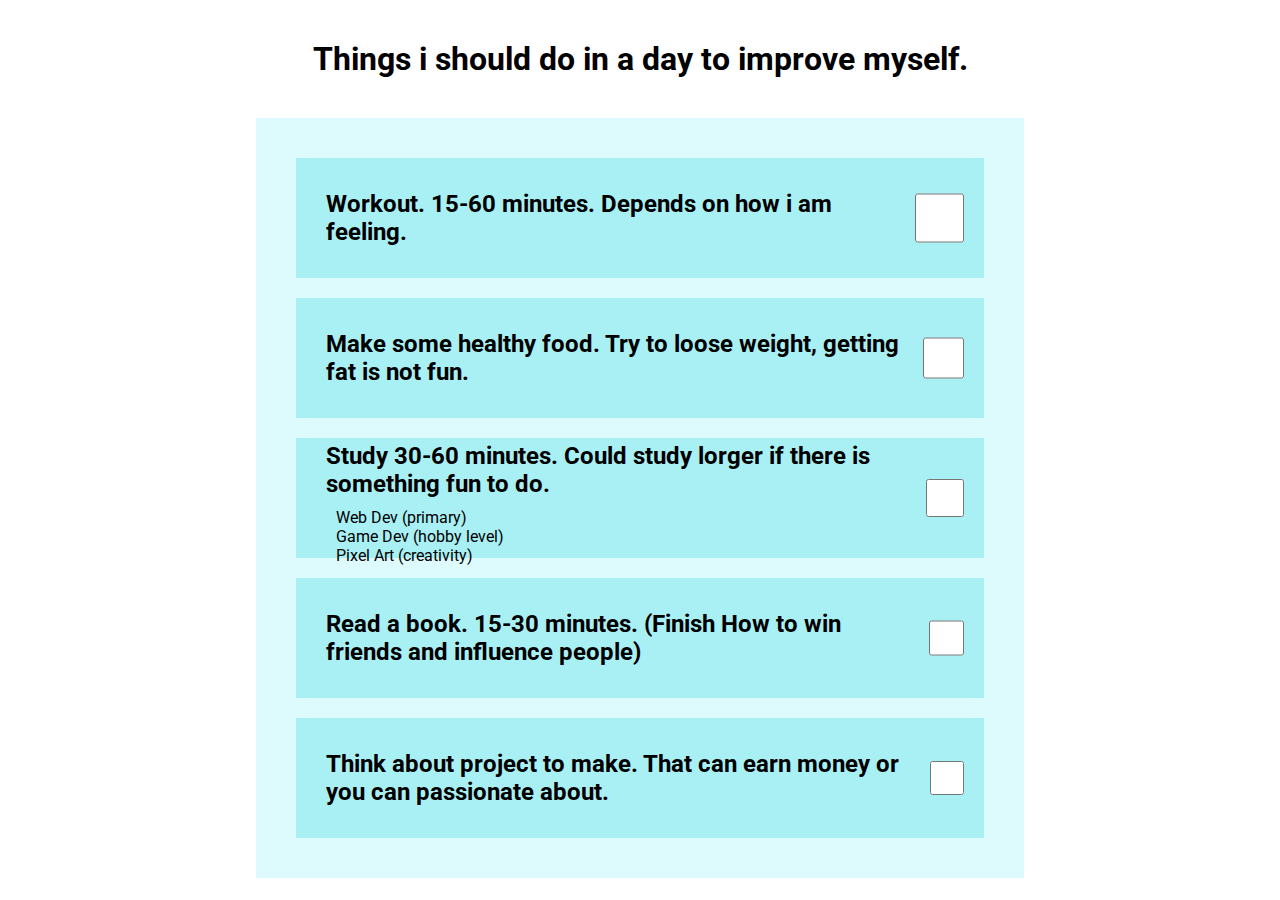
==== index.html @ 4cc26fe0 "Add files via upload" ====
<!DOCTYPE html>
<html lang="en">

<head>
    <meta charset="UTF-8">
    <meta http-equiv="X-UA-Compatible" content="IE=edge">
    <meta name="viewport" content="width=device-width, initial-scale=1.0">
    <link rel="stylesheet" href="./css/style.css">
    <link rel="preconnect" href="https://fonts.googleapis.com">
    <link rel="preconnect" href="https://fonts.gstatic.com" crossorigin>
    <link href="https://fonts.googleapis.com/css2?family=Roboto&display=swap" rel="stylesheet">
    <title>Document</title>
</head>

<body>
    <h1>Things i should do in a day to improve myself.</h1>
    <div class="container">
        <div class="item">
            <h2>Workout. 15-60 minutes. Depends on how i am feeling.</h2>
            <input type="checkbox" id="1" class="box">
        </div>
        <div class="item">
            <h2>Make some healthy food. Try to loose weight, getting fat is not fun.</h2>
            <input type="checkbox" name="" id="2" class="box">
        </div>
        <div class="item">
            <div class="subset">
                <h2>Study 30-60 minutes. Could study lorger if there is something fun to do.</h2>
                <div class="alternative">
                    <p>Web Dev (primary)</p>
                    <p>Game Dev (hobby level)</p>
                    <p>Pixel Art (creativity)</p>
                </div>
            </div>
            <input type="checkbox" name="" id="3" class="box">
        </div>
        <div class="item">
            <h2>Read a book. 15-30 minutes. (Finish How to win friends and influence people)</h2>
            <input type="checkbox" name="" id="4" class="box">
        </div>
        <div class="item">
            <h2>Think about project to make. That can earn money or you can passionate about.</h2>
            <input type="checkbox" name="" id="5" class="box">
        </div>
    </div>

    <script src="local.js"></script>
</body>

</html>
---- css/style.css ----
* {
  box-sizing: border-box;
  margin: 0;
  padding: 0;
}

body {
  font-family: "Roboto", sans-serif;
}

h1 {
  text-align: center;
  padding: 40px;
}

.container {
  width: 60%;
  margin: 0 auto;
  background-color: rgb(221, 251, 253);
  padding: 20px;
}

.item {
  display: flex;
  justify-content: space-between;
  align-items: center;
  height: 120px;
  margin: 20px;
  padding: 20px;
  background-color: rgb(169, 240, 245);
}
.item h2 {
  padding: 10px;
}
.item .alternative {
  padding: 0 20px;
}
.item input {
  width: 50px;
  height: 50px;
  cursor: pointer;
}/*# sourceMappingURL=style.css.map */
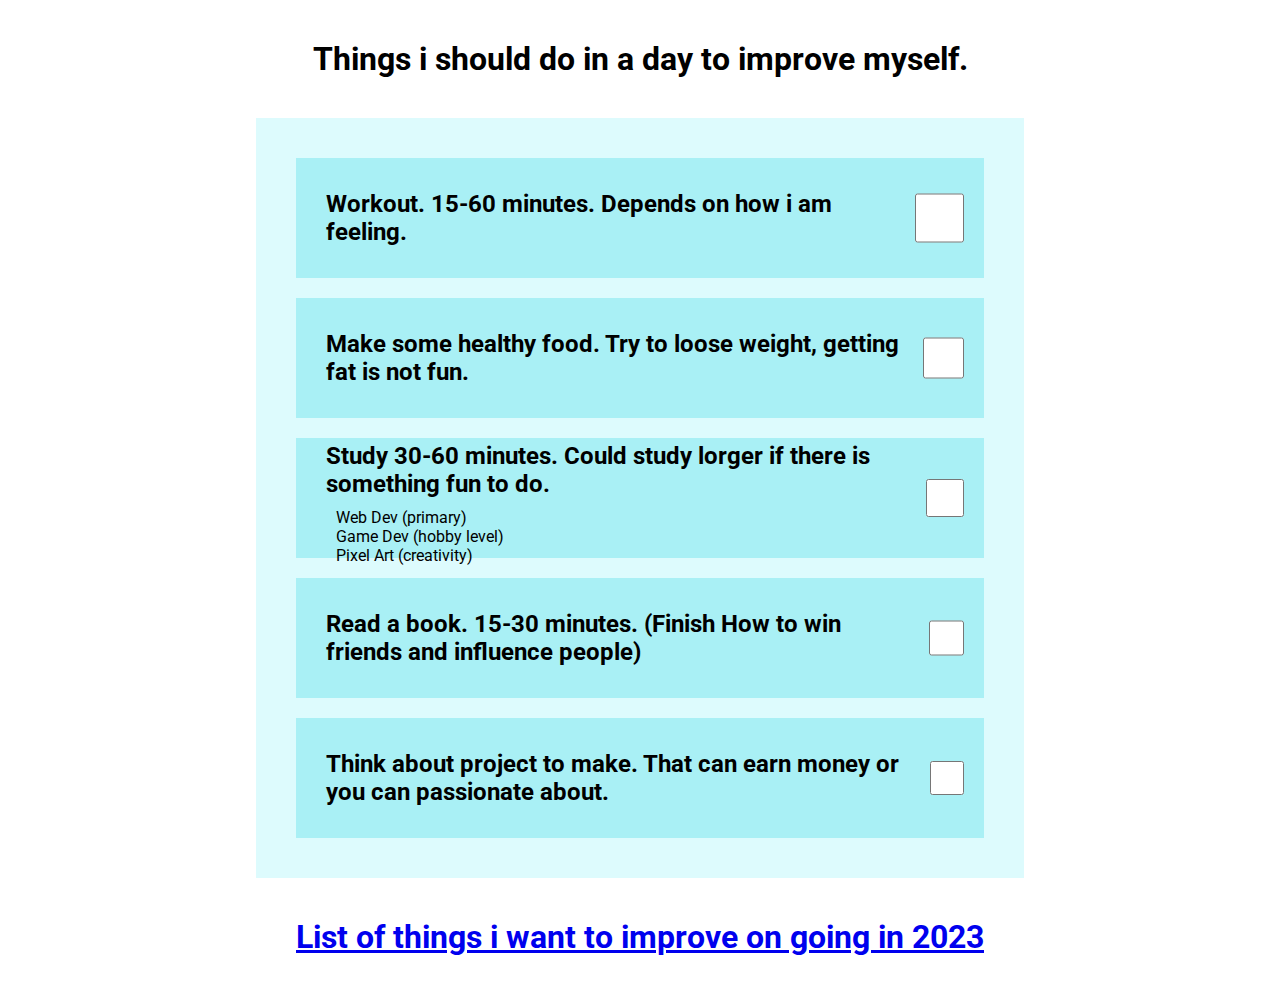
==== commit c950debd: "Adding new year resolution page" ====
--- a/index.html
+++ b/index.html
@@ -44,6 +44,10 @@
         </div>
     </div>
 
+    <div class="resolution">
+        <h1><a href="resolution.html">List of things i want to improve on going in 2023</a></h1>
+    </div>
+
     <script src="local.js"></script>
 </body>
 
